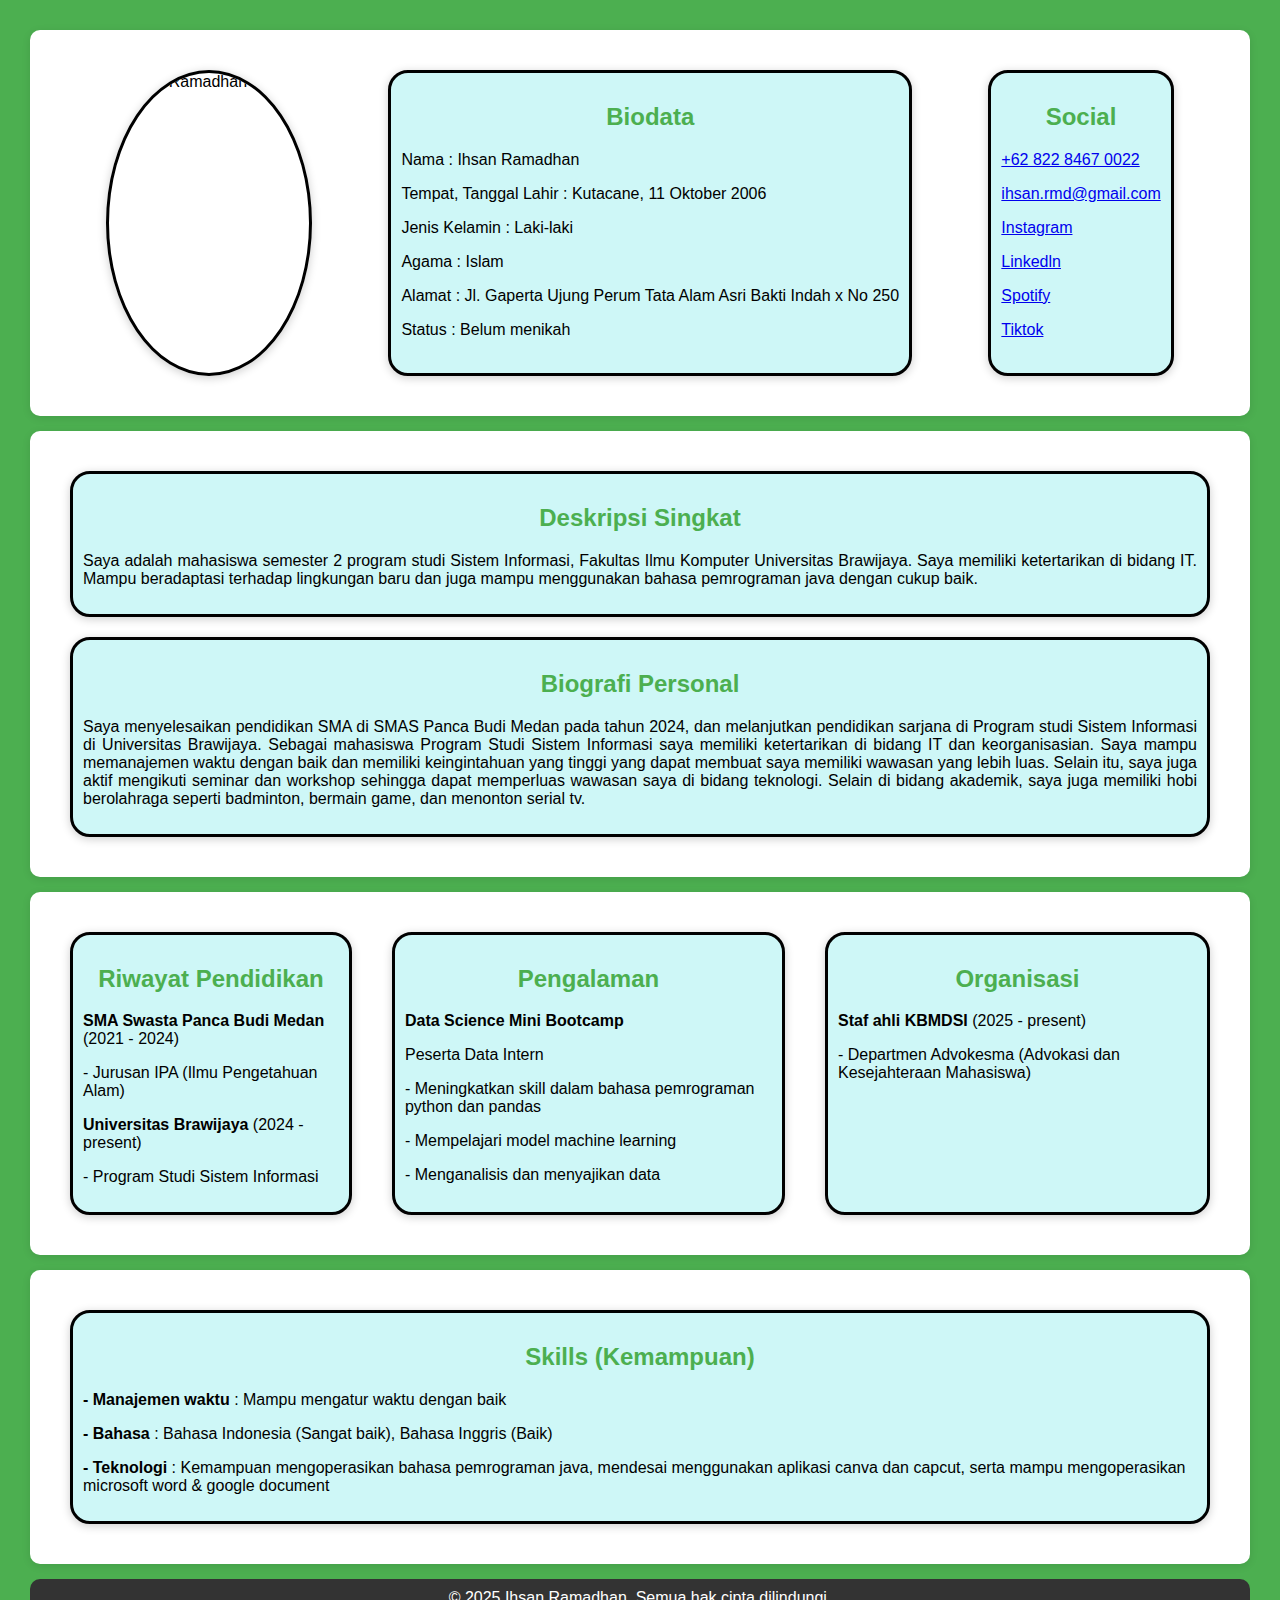
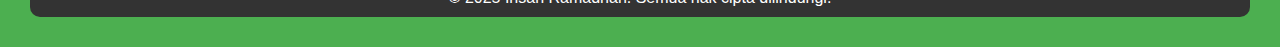
==== index.html @ aa1897d4 "Update and rename myCV.html to index.html" ====
<!DOCTYPE html> 
<html>
<head>
    <meta charset=“UTF-8”>
    <meta name=“viewport” content='width=device-width, initial-scale=1.0'>
    <meta name=“description” content=“Biografi dan biodata singkat Ihsan Ramadhan”>
    <meta name=“author” content=“Ihsan Ramadhan”>
    <title>Biografi Ihsan Ramadhan</title>

    <link rel="stylesheet" type="text/css" href="myStyle.css">
    <script src="https://kit.fontawesome.com/8f88cf8b31.js" crossorigin="anonymous"></script>
</head>

<body>   
    <section class="biodata-image">
        <div class="image">
            <img src="Pas Foto.JPG" alt="Ihsan Ramadhan" width="200">
        </div>
        <div class="biodata">
            <h2>Biodata</h2>
            <p>Nama                     : Ihsan Ramadhan</p>
            <p>Tempat, Tanggal Lahir    : Kutacane, 11 Oktober 2006</p>
            <p>Jenis Kelamin            : Laki-laki</p>
            <p>Agama                    : Islam </p>
            <p>Alamat                   : Jl. Gaperta Ujung Perum Tata Alam Asri Bakti Indah x No 250 </p>
            <p>Status                   : Belum menikah </p>
        </div>
        <div class="icon">
            <h2>Social</h2>
            <p><a href="#"><i class="fa-brands fa-square-whatsapp"></i> +62 822 8467 0022</a></p>
            <p><a href="#"><i class="fa-solid fa-envelope"></i> ihsan.rmd@gmail.com</a></p>
            <p><a href="https://www.instagram.com/ihsanramadhnn"><i class="fa-brands fa-square-instagram"></i> Instagram</a></p>
            <p><a href="https://www.linkedin.com/in/ihsan-ramadhan-68a287322?utm_source=share&utm_campaign=share_via&utm_content=profile&utm_medium=android_app"><i class="fa-brands fa-linkedin"></i> Linkedln</a></p>
            <p><a href="https://open.spotify.com/user/313i2qao3zkiz2p4ivod3arbuoze?si=IU7QWjaAQBmyrOTjs1rf3Q"><i class="fa-brands fa-spotify"></i> Spotify</a></p>
            <p><a href="https://www.tiktok.com/@ihsanrmd_?_t=ZS-8u97wyFbHtf&_r=1"><i class="fa-brands fa-tiktok"></i> Tiktok</a></p>

        </div>
    </section>

    <section>
        <div class="deskripsi">
            <h2>Deskripsi Singkat</h2>
            <p style="text-align: justify;">Saya adalah mahasiswa semester 2 program studi Sistem Informasi, Fakultas Ilmu Komputer Universitas Brawijaya. Saya memiliki ketertarikan di bidang IT.
            Mampu beradaptasi terhadap lingkungan baru dan juga mampu menggunakan bahasa pemrograman java dengan cukup baik.</p>
        </div>
        <div class="biografi">
            <h2>Biografi Personal</h2> 
            <p style="text-align: justify;">Saya menyelesaikan pendidikan SMA di SMAS Panca Budi Medan pada tahun 2024, dan melanjutkan pendidikan sarjana di Program studi Sistem Informasi di Universitas Brawijaya.
            Sebagai mahasiswa Program Studi Sistem Informasi saya memiliki ketertarikan di bidang IT dan keorganisasian. Saya mampu memanajemen waktu dengan baik dan memiliki keingintahuan yang tinggi yang dapat membuat saya memiliki wawasan yang lebih luas.
            Selain itu, saya juga aktif mengikuti seminar dan workshop sehingga dapat memperluas wawasan saya di bidang teknologi. Selain di bidang akademik, saya juga memiliki hobi berolahraga seperti badminton, bermain game, dan menonton serial tv.</p>
        </div>
    </section>
    
    <section class="pengalaman-organisasi">
        <div class="pendidikan">
            <h2>Riwayat Pendidikan</h2>
            <p><b>SMA Swasta Panca Budi Medan</b> (2021 - 2024)</p>
            <p>- Jurusan IPA (Ilmu Pengetahuan Alam)</p>
            <p><b>Universitas Brawijaya</b> (2024 - present)</p>
            <p>- Program Studi Sistem Informasi</p>
        </div>
        <div class="pengalaman">
            <h2>Pengalaman</h2>
            <p><b>Data Science Mini Bootcamp</b></p>
            <p>Peserta Data Intern</p>
            <p>- Meningkatkan skill dalam bahasa pemrograman python dan pandas</p>
            <p>- Mempelajari model machine learning</p>
            <p>- Menganalisis dan menyajikan data</p>
        </div>
        <div class="organisasi">
            <h2>Organisasi</h2>
            <p><b>Staf ahli KBMDSI</b> (2025 - present)</p>
            <p>- Departmen Advokesma (Advokasi dan Kesejahteraan Mahasiswa)</p>
        </div>
    </section>

    <section>
        <div class="skill">
            <h2>Skills (Kemampuan)</h2>
            <p><b>- Manajemen waktu</b> : Mampu mengatur waktu dengan baik</p>
            <p><b>- Bahasa</b> : Bahasa Indonesia (Sangat baik), Bahasa Inggris (Baik)</p>
            <p><b>- Teknologi</b> : Kemampuan mengoperasikan bahasa pemrograman java, mendesai menggunakan aplikasi canva dan capcut, serta mampu mengoperasikan microsoft word & google document</p>
        </div>
    </section>
</body>

<footer>
    &copy; 2025 Ihsan Ramadhan. Semua hak cipta dilindungi.
</footer>
</html>
---- myStyle.css ----
body {
  font-family: Arial, sans-serif;
  margin: 10px;
  padding: 10px;
  background-color: #4CAF50;
}

section {
  padding: 20px;
  margin: 10px;
  background-color: white;
  border-radius: 10px;
  box-shadow: 0 2px 8px rgba(0, 0, 0, 0.1);
  margin-bottom: 15px;
}

section h2 {
  color:#4CAF50;
  text-align: center;
  font-weight: bold;
  background-color: rgb(206, 247, 247);
}

p {
  /* text-align:justify; */
  font-size: 16px;
}

.box:hover {
  box-shadow: 0 0 10px rgba(0, 0, 0, 0.5);
}


.biodata-image {
  display: flex;
  justify-content:space-evenly;
}

.biodata, .icon, .deskripsi, .biografi, .pengalaman, .organisasi, .pendidikan, .skill {
  margin: 20px;
  padding: 10px;
  background-color:rgb(206, 247, 247);
  border-radius: 20px;
  box-shadow: 0 2px 10px rgba(0, 0, 0, 0.2);
  border: solid;
}

.biodata:hover, .icon:hover, .deskripsi:hover, .biografi:hover, .pengalaman:hover, .organisasi:hover, .pendidikan:hover, .skill:hover {
  box-shadow: 0 0 10px rgb(0, 0, 0);
}

img {
  width: 200px;
  height: 300px;
  margin: 20px;
  display:flex;
  border: solid;
  border-radius: 50%;
  box-shadow: 0 2px 10px rgba(0, 0, 0, 0.2);
  transition: transform 0.3s ease;
}

img:hover {
  transform: scale(1.1);
}

.pengalaman-organisasi {
  display: flex;
  justify-content:space-evenly;
}

footer {
  background-color: #333;
  color: white;
  text-align: center;
  padding: 10px;
  margin: 10px;
  border-radius: 10px;
}
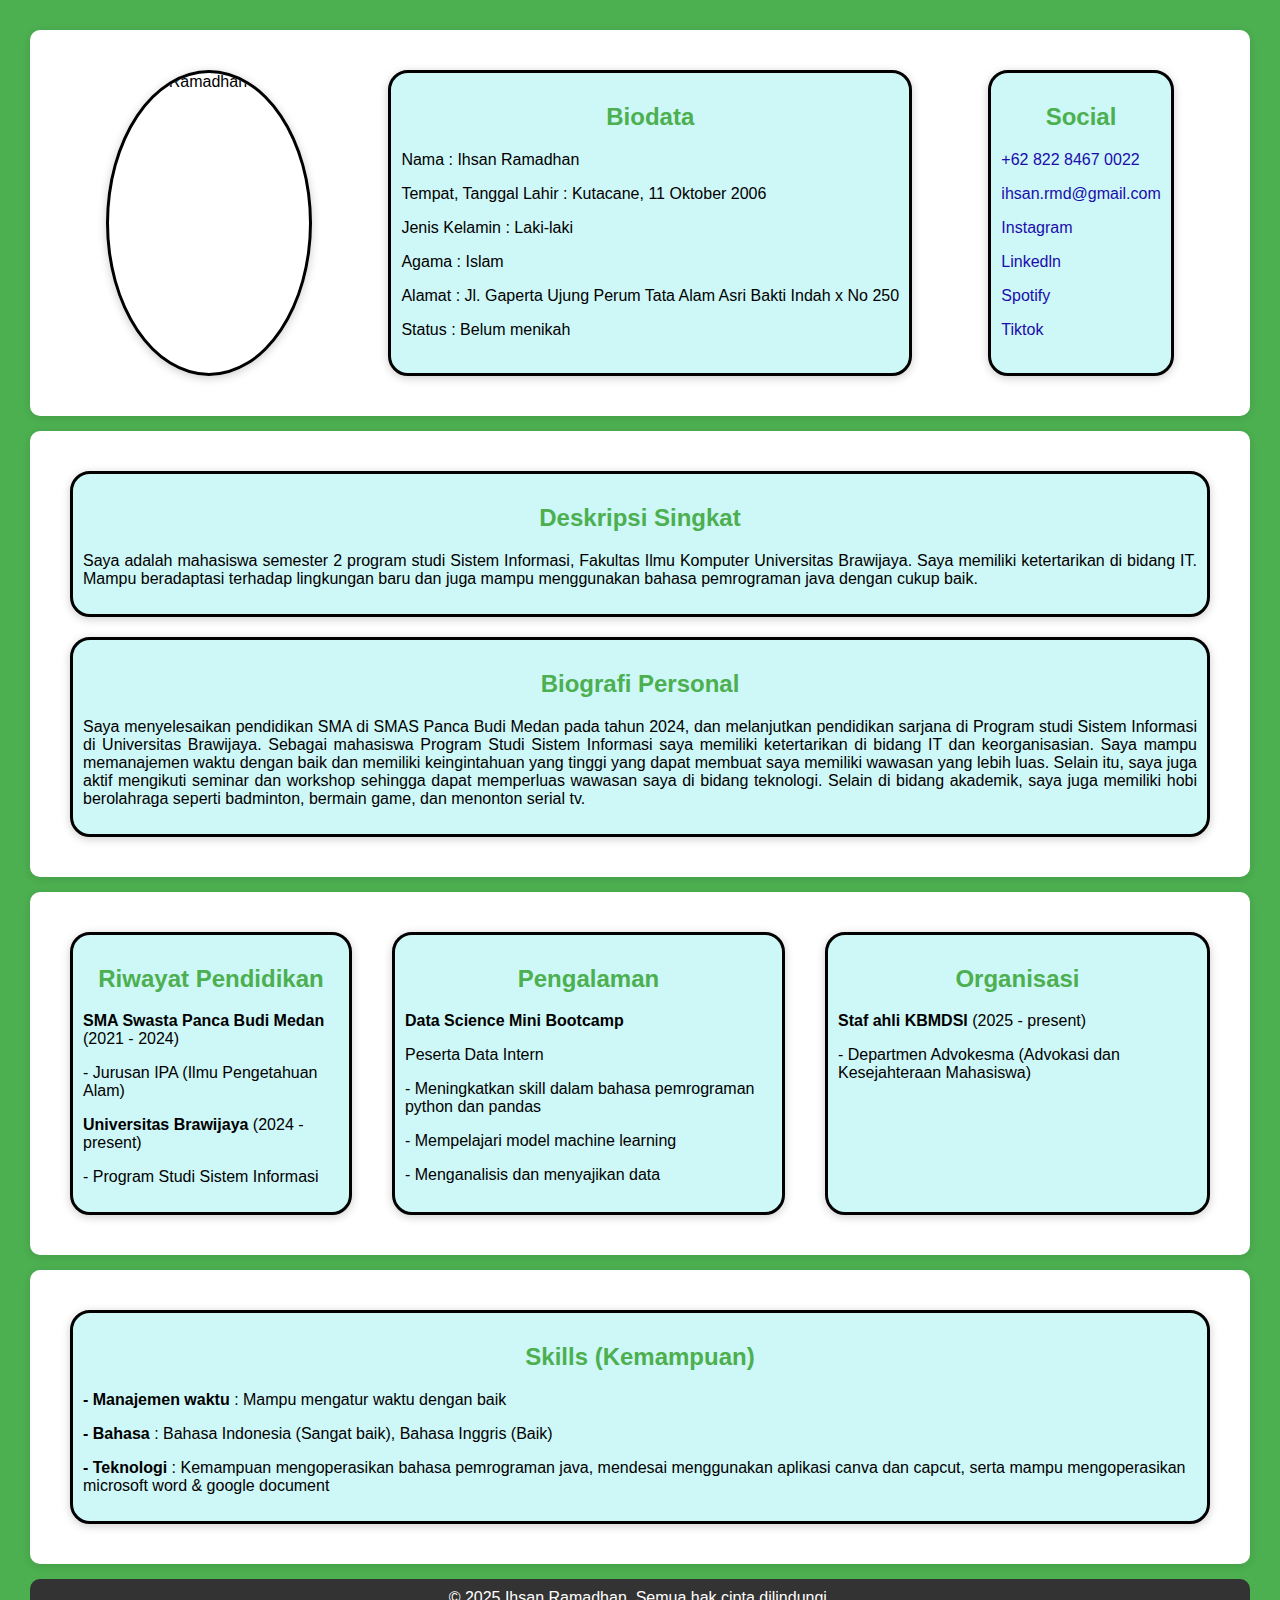
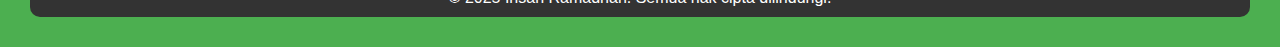
==== commit d75e05c9: "Update index.html" ====
--- a/index.html
+++ b/index.html
@@ -3,11 +3,11 @@
 <head>
     <meta charset=“UTF-8”>
     <meta name=“viewport” content='width=device-width, initial-scale=1.0'>
-    <meta name=“description” content=“Biografi dan biodata singkat Ihsan Ramadhan”>
-    <meta name=“author” content=“Ihsan Ramadhan”>
+    <meta name=“description” content='Biografi dan biodata singkat Ihsan Ramadhan'>
+    <meta name=“author” content='Ihsan Ramadhan'>
     <title>Biografi Ihsan Ramadhan</title>
 
-    <link rel="stylesheet" type="text/css" href="myStyle.css">
+    <link rel="stylesheet" type="text/css" href="style.css">
     <script src="https://kit.fontawesome.com/8f88cf8b31.js" crossorigin="anonymous"></script>
 </head>
 
--- a/style.css
+++ b/style.css
@@ -0,0 +1,95 @@
+body {
+  font-family: Arial, sans-serif;
+  margin: 10px;
+  padding: 10px;
+  background-color: #4CAF50;
+}
+
+section {
+  padding: 20px;
+  margin: 10px;
+  background-color: white;
+  border-radius: 10px;
+  box-shadow: 0 2px 8px rgba(0, 0, 0, 0.1);
+  margin-bottom: 15px;
+}
+
+section h2 {
+  color:#4CAF50;
+  text-align: center;
+  font-weight: bold;
+  background-color: rgb(206, 247, 247);
+}
+
+.box:hover {
+  box-shadow: 0 0 10px rgba(0, 0, 0, 0.5);
+}
+
+
+.biodata-image {
+  display: flex;
+  justify-content:space-evenly;
+}
+
+.biodata, .icon, .deskripsi, .biografi, .pengalaman, .organisasi, .pendidikan, .skill {
+  margin: 20px;
+  padding: 10px;
+  background-color:rgb(206, 247, 247);
+  border-radius: 20px;
+  box-shadow: 0 2px 10px rgba(0, 0, 0, 0.2);
+  border: solid;
+}
+
+a:link {
+  color: #1a0dab;
+  background-color: transparent;
+  text-decoration: none;
+}
+a:visited {
+  color: #4B0082;
+  background-color: transparent;
+  text-decoration: none;
+}
+a:hover {
+  color: #ff7f50;
+  background-color: transparent;
+  text-decoration: underline;
+}
+a:active {
+  color: #ff7f50;
+  background-color: transparent;
+  text-decoration: underline;
+}
+
+.biodata:hover, .icon:hover, .deskripsi:hover, .biografi:hover, .pengalaman:hover, .organisasi:hover, .pendidikan:hover, .skill:hover {
+  box-shadow: 0 0 10px rgb(0, 0, 0);
+}
+
+img {
+  width: 200px;
+  height: 300px;
+  margin: 20px;
+  display:flex;
+  border: solid;
+  border-radius: 50%;
+  box-shadow: 0 2px 10px rgba(0, 0, 0, 0.2);
+  transition: transform 0.3s ease;
+}
+
+img:hover {
+  transform: scale(1.1);
+}
+
+.pengalaman-organisasi {
+  display: flex;
+  justify-content:space-evenly;
+}
+
+footer {
+  background-color: #333;
+  color: white;
+  text-align: center;
+  padding: 10px;
+  margin: 10px;
+  border-radius: 10px;
+}
